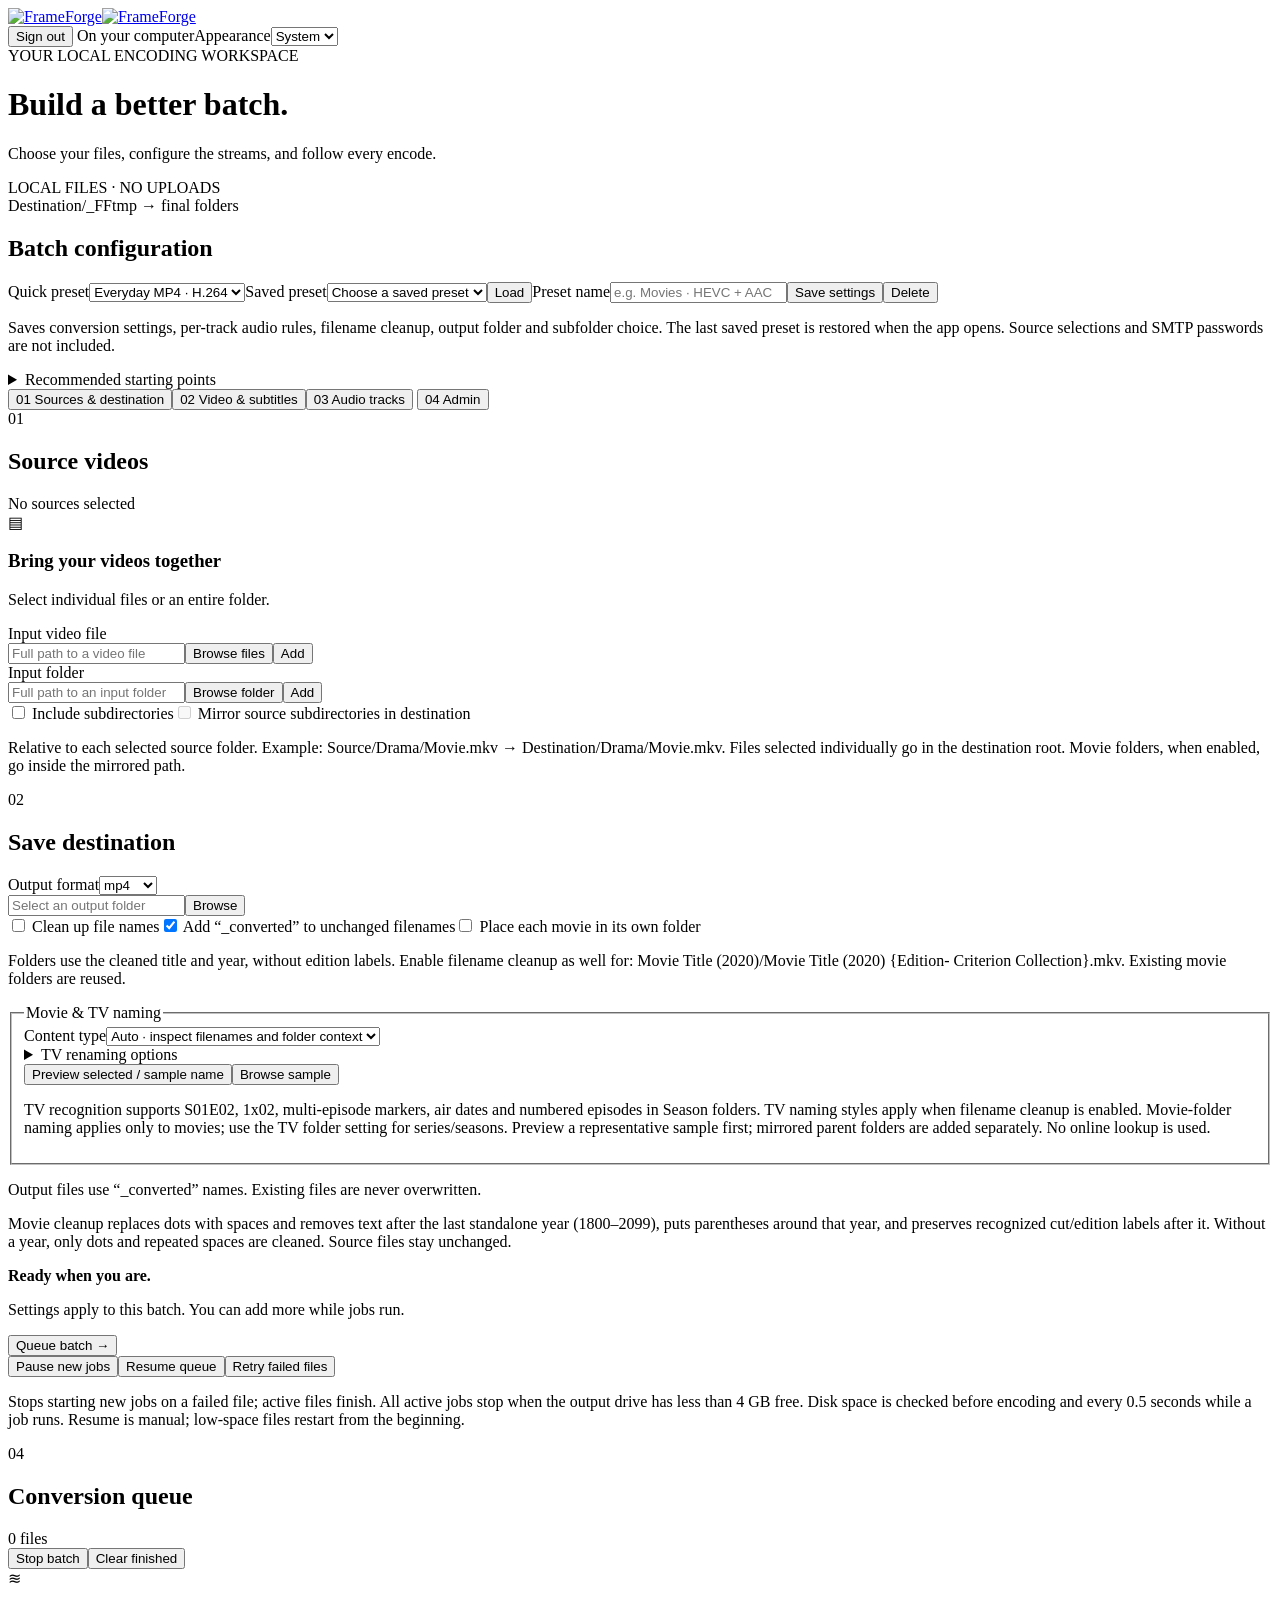
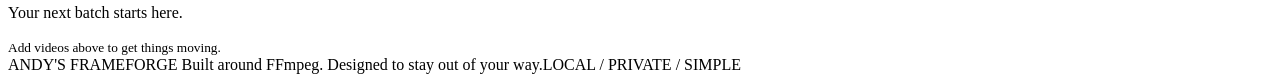
==== static/index.html @ b0383fb5 "Publish FrameForge 0.9.0-beta.7 Add the standalone and Docker app, token login, NVENC controls, HDR " ====
<!doctype html>
<html lang="en">
<head>
<meta charset="utf-8">
<meta name="viewport" content="width=device-width,initial-scale=1">
<script>(()=>{let t='system';try{t=localStorage.getItem('frameforge-theme')||'system'}catch{}if(!['system','light','dark'].includes(t))t='system';document.documentElement.dataset.theme=t==='system'?(matchMedia('(prefers-color-scheme: dark)').matches?'dark':'light'):t;document.documentElement.dataset.themePreference=t})();</script><title>FrameForge · Video converter</title>
<link rel="stylesheet" href="/style.css">
</head>
<body>
<header><a class="brand" href="/" aria-label="FrameForge home"><img class="brand-logo logo-light" src="/logo.png" alt="FrameForge"><img class="brand-logo logo-dark" src="/logo-dark.png" alt="FrameForge"></a><div class="header-actions">
<span id="appVersion" class="app-version" aria-label="Application version"></span>
<button id="logout" type="button">Sign out</button><span class="online"><i></i> On your computer</span><label class="theme-control">Appearance<select id="themeMode" aria-label="Color theme"><option value="system">System</option>
<option value="light">Light</option>
<option value="dark">Dark</option></select></label>
</div></header>
<main class="app-main"><div class="intro desktop-intro">
<div>
<div class="eyebrow">YOUR LOCAL ENCODING WORKSPACE</div>
<h1>Build a better batch.</h1>
<p>Choose your files, configure the streams, and follow every encode.</p>
</div>
<div class="workspace-note">LOCAL FILES · NO UPLOADS<br><span>Destination/_FFtmp → final folders</span>
</div>
</div>
<div class="desktop-dashboard">
<div class="editor-column">
<section class="panel saved"><div class="section-title"><h2>Batch configuration</h2></div>
<div class="preset-bar">
<label>Quick preset<select id="quick"><option value="balanced" selected>Everyday MP4 · H.264</option>
<option value="small">Smaller MP4 · HEVC</option>
<option value="web">Web video · WebM</option>
<option value="edit">Editing · ProRes MOV</option>
<option value="copy">Remux · copy streams</option>
<option value="custom">Custom settings</option></select></label><label>Saved preset<select id="savedPreset"><option value="">Choose a saved preset</option></select></label><button id="loadPreset">Load</button><label>Preset name<input id="presetName" placeholder="e.g. Movies · HEVC + AAC"></label><button id="savePreset" class="primary">Save settings</button><button id="deletePreset">Delete</button>
</div>
<p class="hint">Saves conversion settings, per-track audio rules, filename cleanup, output folder and subfolder choice. The last saved preset is restored when the app opens. Source selections and SMTP passwords are not included.</p>
<details class="recommendations"><summary>Recommended starting points</summary><p>Start with a short sample before processing a large batch. These are starting points, not guarantees of size or quality.</p>
<ul>
<li>
<b>Everyday playback:</b> MP4, H.264 CRF 23, Medium, original resolution/frame rate, AAC stereo 192 kbps.</li>
<li>
<b>Smaller files:</b> HEVC CRF 28; lower the number if you see artifacts. Confirm HEVC support on your player.</li>
<li>
<b>NVIDIA offline encoding:</b> try HEVC NVENC, CQ 23, P6, HQ, spatial AQ strength 8 and lookahead 16 where supported. Use P4 or Auto options for a simpler starting point. GPU and driver limits still apply.</li>
<li>
<b>Audio preservation:</b> MKV with original audio copy; add AAC stereo 192 kbps as a second output for portable playback. For Dolby Digital 5.1, try AC-3 448–640 kbps.</li>
<li>
<b>HDR and subtitles:</b> inspect a source first. Choose HDR10 for a compatible HDR display, SDR for an SDR display, and Auto processing. Keep subtitles soft when possible; burning is permanent and follows crop/resize.</li>
</ul>
<p>Quick presets set only their core fields. Review HDR, subtitle and per-track settings separately, then save your complete configuration above.</p>
<p><a href="https://docs.nvidia.com/video-technologies/video-codec-sdk/13.1/ffmpeg-with-nvidia-gpu/" target="_blank" rel="noopener noreferrer">NVIDIA encoding guidance</a> · <a href="https://ffmpeg.org/ffmpeg-codecs.html" target="_blank" rel="noopener noreferrer">FFmpeg codec documentation</a></p></details></section><div class="panel workspace" id="settingsWorkspace">
<div class="settings-tabs" role="tablist" aria-label="Conversion settings">
<button id="tab-io" type="button" role="tab" aria-selected="true" aria-controls="panel-io" tabindex="0"><span class="tab-number">01</span> Sources &amp; destination</button><button id="tab-video" type="button" role="tab" aria-selected="false" aria-controls="panel-video" tabindex="-1"><span class="tab-number">02</span> Video &amp; subtitles</button><button id="tab-audio" type="button" role="tab" aria-selected="false" aria-controls="panel-audio" tabindex="-1"><span class="tab-number">03</span> Audio tracks</button>
<button id="tab-admin" type="button" role="tab" aria-selected="false" aria-controls="panel-admin" tabindex="-1"><span class="tab-number">04</span> Admin</button>
</div>
<section class="tab-panel sources" id="panel-io" role="tabpanel" aria-labelledby="tab-io" tabindex="0"><div class="source-column">
<div class="section-title">
<span class="step">01</span><h2>Source videos</h2>
<span class="muted" id="sourceCount">No sources selected</span>
</div>
<div class="drop">
<div class="file-icon">▤</div>
<h3>Bring your videos together</h3>
<p>Select individual files or an entire folder.</p>
<div class="source-inputs">
<label for="fileInput">Input video file</label><div class="path-row">
<input id="fileInput" placeholder="Full path to a video file"><button id="browseFiles">Browse files</button><button id="addFiles">Add</button>
</div>
<label for="folderInput">Input folder</label><div class="path-row">
<input id="folderInput" placeholder="Full path to an input folder"><button id="browseFolder">Browse folder</button><button id="addFolder">Add</button>
</div>
</div>
</div>
<div id="sources" class="source-list"></div>
<label class="check"><input id="recursive" type="checkbox"> Include subdirectories</label><label class="check"><input id="mirrorDirs" type="checkbox" disabled> Mirror source subdirectories in destination</label><p class="hint">Relative to each selected source folder. Example: Source/Drama/Movie.mkv → Destination/Drama/Movie.mkv. Files selected individually go in the destination root. Movie folders, when enabled, go inside the mirrored path.</p>
</div>
<div class="output">
<div class="section-title">
<span class="step">02</span><h2>Save destination</h2>
</div>
<label>Output format<select id="format"><option>mp4</option>
<option>mkv</option>
<option>mov</option>
<option>webm</option>
<option>avi</option></select></label><div class="path-row">
<input id="output" placeholder="Select an output folder" aria-label="Output folder path"><button id="chooseOutput">Browse</button>
</div>
<label class="check"><input id="cleanNames" type="checkbox"> Clean up file names</label><label class="check"><input id="addConverted" type="checkbox" checked> Add “_converted” to unchanged filenames</label><label class="check"><input id="ownFolder" type="checkbox"> Place each movie in its own folder</label><p class="hint">Folders use the cleaned title and year, without edition labels. Enable filename cleanup as well for: Movie Title (2020)/Movie Title (2020) {Edition- Criterion Collection}.mkv. Existing movie folders are reused.</p>
<fieldset id="namingControls">
<legend>Movie &amp; TV naming</legend>
<label>Content type<select id="contentType"><option value="auto">Auto · inspect filenames and folder context</option>
<option value="movie">Treat as movies</option>
<option value="tv">Treat as TV episodes</option></select></label><details><summary>TV renaming options</summary><label>TV filename style<select id="tvPattern"><option value="standard">Series - S01E02 - Episode Title</option>
<option value="compact">Series S01E02 · compact</option>
<option value="x">Series - 1x02 - Episode Title</option></select></label><label>TV output folders<select id="tvFolders"><option value="none">No additional TV folders</option>
<option value="series">Series folder</option>
<option value="season">Series / Season 01 folders</option></select></label><label class="check"><input id="tvKeepTitle" type="checkbox" checked> Keep detected episode title</label><label class="check"><input id="tvKeepYear" type="checkbox" checked> Keep detected series year</label></details><div class="button-row">
<button id="previewNaming" type="button">Preview selected / sample name</button><button id="browseNamingSample" type="button">Browse sample</button>
</div>
<p class="hint">TV recognition supports S01E02, 1x02, multi-episode markers, air dates and numbered episodes in Season folders. TV naming styles apply when filename cleanup is enabled. Movie-folder naming applies only to movies; use the TV folder setting for series/seasons. Preview a representative sample first; mirrored parent folders are added separately. No online lookup is used.</p>
</fieldset>
<p class="hint" id="namePreview">Output files use “_converted” names. Existing files are never overwritten.</p>
<p class="hint">Movie cleanup replaces dots with spaces and removes text after the last standalone year (1800–2099), puts parentheses around that year, and preserves recognized cut/edition labels after it. Without a year, only dots and repeated spaces are cleaned. Source files stay unchanged.</p>
</div></section>
<section class="tab-panel" id="panel-video" role="tabpanel" aria-labelledby="tab-video" tabindex="0" hidden=""><div class="section-title"><h2>Video settings</h2></div>
<section class="video-basics content-card" aria-label="Video fundamentals"><div class="grid"><label>Video codec<select id="video"></select></label></div>
<div class="quality-head">
<label for="quality">Video quality</label><span id="qualityValue">CRF 23</span>
</div>
<input id="quality" type="range" min="0" max="51" value="23"><div class="range-labels">
<span>Higher quality / larger</span><span>Smaller file</span>
</div>
<p class="hint" id="qualityHint">CRF controls quality; output size varies with your footage.</p>
<div class="grid">
<label>Encoding speed<select id="preset"><option value="ultrafast">Ultrafast</option>
<option value="fast">Fast</option>
<option value="medium" selected>Medium</option>
<option value="slow">Slow · smaller files</option></select></label><label>Resolution<select id="scale"><option value="original">Keep original</option>
<option value="2160">Up to 2160p</option>
<option value="1080">Up to 1080p</option>
<option value="720">Up to 720p</option>
<option value="480">Up to 480p</option></select></label><label>Frame rate<select id="fps"><option value="original">Keep original</option>
<option>24</option>
<option>25</option>
<option>30</option>
<option>60</option></select></label>
</div>
</section><fieldset id="scanControls">
<legend>Deinterlace &amp; telecine</legend>
<div class="grid">
<label>Scan correction<select id="scanMode"><option value="off">Off · preserve source</option>
<option value="auto">Auto · sampled detection, BWDIF if interlaced</option>
<option value="bwdif_frame">BWDIF · one frame per input frame</option>
<option value="bwdif_field">BWDIF bob · one frame per field</option>
<option value="yadif_frame">YADIF · one frame per input frame</option>
<option value="yadif_field">YADIF bob · one frame per field</option>
<option value="ivtc">3:2 inverse telecine · 29.97 → 23.976</option>
<option value="fieldmatch">Field matching only · 2:2 material</option></select></label><label>Field order<select id="fieldOrder"><option value="auto">Auto</option>
<option value="tff">Top field first</option>
<option value="bff">Bottom field first</option></select></label>
</div>
<label class="check"><input id="detectInterlace" type="checkbox"> Detect and report interlace / repeated fields before each encode</label><div class="button-row">
<button id="inspectScan" type="button">Analyze selected / sample file</button><button id="browseScanSample" type="button">Browse sample</button>
</div>
<p id="scanInfo" class="hint" role="status">Auto mode samples up to three scenes per file. Manual inspection samples the opening 300 frames. Detection is heuristic; possible telecine is reported for review, never automatically decimated.</p>
<p class="hint">Use inverse telecine only for consistent 3:2 film cadence at about 29.97/30 fps. Mixed film/video needs individual inspection. Bob doubles the frame rate; keep the frame-rate setting at Original. Processing order: scan correction → HDR conversion → crop → resize → burned subtitles. Requires video encoding.</p>
</fieldset>
<fieldset id="performanceControls">
<legend>CPU threads and parallel jobs</legend>
<div class="grid">
<label>CPU threads per encode<input id="cpuThreads" type="number" min="0" max="256" step="1" value="0"><small>0 = FFmpeg automatic</small></label><label>Concurrent CPU jobs<select id="cpuJobs"><option>1</option>
<option>2</option>
<option>3</option>
<option>4</option>
<option>5</option>
<option>6</option>
<option>7</option>
<option>8</option></select></label><label>Concurrent GPU jobs<select id="gpuJobs"><option>1</option>
<option>2</option>
<option>3</option>
<option>4</option>
<option>5</option>
<option>6</option>
<option>7</option>
<option>8</option></select></label>
</div>
<button id="applyPerformance" type="button">Apply queue limits</button><p class="hint" id="performanceInfo"></p>
<p class="hint">Start with 1 job per device type. NVENC uses encoding sessions, not selectable GPU compute threads. CPU and GPU limits are independent and apply across the entire queue, regardless of GPU index. Stream-copy jobs use a CPU slot. Apply changes the queue limits now; starting a batch also applies them. Reducing a limit lets active jobs finish. CPU threads affect newly queued jobs and are an encoder/filter request, not a hard cap on all system threads.</p>
</fieldset>
<fieldset id="nvencControls" hidden>
<legend>NVIDIA NVENC options</legend>
<div class="grid">
<label>NVENC preset<select id="nvPreset"><option value="auto">Encoder default</option>
<option value="p1">P1 · fastest</option>
<option value="p2">P2 · speed / quality</option>
<option value="p3">P3 · speed / quality</option>
<option value="p4" selected>P4 · balanced</option>
<option value="p5">P5 · speed / quality</option>
<option value="p6">P6 · speed / quality</option>
<option value="p7">P7 · slowest / best quality</option></select></label>
<label>Tuning<select id="nvTune"><option value="auto">Encoder default</option>
<option value="hq">High quality</option>
<option value="ll">Low latency</option>
<option value="ull">Ultra low latency</option></select></label>
<label>Rate control<select id="nvRate"><option value="cq">Constant quality · VBR-CQ</option>
<option value="vbr">Variable bitrate · VBR</option>
<option value="cbr">Constant bitrate · CBR</option>
<option value="constqp">Constant quantizer · QP</option></select></label>
<label>Target bitrate · Mbps<input id="nvBitrate" type="number" min="0.1" max="1000" step="0.1" value="5"></label>
<label>Maximum bitrate · Mbps<input id="nvMaxrate" type="number" min="0" max="1000" step="0.1" value="0"><small>0 = uncapped / automatic</small></label>
<label>VBV buffer · Mbits<input id="nvBuffer" type="number" min="0" max="4000" step="0.1" value="0"><small>0 = automatic</small></label>
<label>NVENC multipass<select id="nvMultipass"><option value="auto">Encoder default</option>
<option value="disabled">Single pass</option>
<option value="qres">Two passes · quarter resolution</option>
<option value="fullres">Two passes · full resolution</option></select></label>
<label>Lookahead frames<select id="nvLookahead"><option value="auto">Encoder default</option>
<option>0</option>
<option>8</option>
<option>16</option>
<option>32</option></select></label>
<label>B-frames<select id="nvBframes"><option value="auto">Encoder default</option>
<option>0</option>
<option>1</option>
<option>2</option>
<option>3</option>
<option>4</option></select></label>
<label>Keyframe interval · frames<select id="nvGop"><option value="auto">Encoder default</option>
<option>24</option>
<option>48</option>
<option>60</option>
<option>120</option>
<option>240</option></select></label>
<label>Adaptive quantization<select id="nvAQ"><option value="auto">Encoder default</option>
<option value="off">Off</option>
<option value="spatial">Spatial AQ</option>
<option value="temporal">Temporal AQ</option></select></label>
<label>Spatial AQ strength<select id="nvAQStrength"><option>1</option>
<option>2</option>
<option>3</option>
<option>4</option>
<option>5</option>
<option>6</option>
<option>7</option>
<option selected>8</option>
<option>9</option>
<option>10</option>
<option>11</option>
<option>12</option>
<option>13</option>
<option>14</option>
<option>15</option></select></label>
<label>Bit depth<select id="nvDepth"><option value="8">8-bit · broad compatibility</option>
<option value="10">10-bit · HEVC / AV1</option></select></label>
<label>Video profile<select id="nvProfile"><option value="auto">Encoder default</option>
<option value="baseline">H.264 Baseline</option>
<option value="main">Main</option>
<option value="high">H.264 High</option>
<option value="main10">HEVC Main10</option></select></label>
<label>NVIDIA GPU index<select id="nvGPU"><option value="auto">Auto select</option>
<option>0</option>
<option>1</option>
<option>2</option>
<option>3</option>
<option>4</option>
<option>5</option>
<option>6</option>
<option>7</option></select></label>
</div>
<p class="hint">CQ / QP uses the quality slider above. VBR / CBR uses target bitrate. CQ 0 means automatic quality. Multipass runs within NVENC; it is not file-level two-pass encoding. Auto leaves that option to the encoder. Hardware can impose additional limits.</p>
<p class="hint" id="nvCapabilityNote"></p>
</fieldset>
<label class="check"><input id="autocrop" type="checkbox"> Auto detect and crop black borders</label><p class="hint">Samples multiple scenes per file before encoding; inspect results for mixed aspect ratios or very dark footage. Cropping requires video re-encoding.</p>
<fieldset id="hdrControls">
<legend>HDR / Dolby Vision conversion</legend>
<div class="grid">
<label>Color output<select id="hdrTarget"><option value="none">No HDR color conversion</option>
<option value="hdr10">HDR10 · BT.2020 / PQ / 10-bit HEVC</option>
<option value="sdr">SDR · tone-map to BT.709</option></select></label><label>Processing engine<select id="hdrEngine"><option value="auto">Auto · CPU or Dolby Vision libplacebo</option>
<option value="cpu">CPU · HDR10/PQ base layer</option>
<option value="libplacebo">libplacebo · Vulkan / Dolby Vision RPU</option></select></label><label>Tone-mapping algorithm<select id="hdrTone"><option value="hable">Hable</option>
<option value="mobius">Mobius</option>
<option value="reinhard">Reinhard</option></select></label><label>Source interpretation<select id="hdrSource"><option value="auto">Detect from metadata</option>
<option value="pq">Assume BT.2020 / HDR10 PQ</option>
<option value="dv5">Expect Dolby Vision profile 5</option></select></label><label>CPU source peak · nits<select id="hdrPeak"><option value="auto">Metadata / 1000 nit fallback</option>
<option>1000</option>
<option>4000</option>
<option>10000</option></select></label>
</div>
<label class="check"><input id="dvBaseLayer" type="checkbox"> Use HDR10-compatible Dolby Vision base layer only (discard RPU/EL/FEL)</label><label class="check"><input id="hdrDefaultMaster" type="checkbox"> Allow BT.2020/D65 mastering defaults if missing (software x265 only)</label><button id="inspectHDR">Inspect selected source</button><button id="browseHDRSample">Browse sample video</button><p id="hdrSourceInfo" class="hint">Select a file or browse a sample under the track editors to inspect its HDR metadata.</p>
<p id="hdrSupport" class="hint">HDR10 output requires 10-bit HEVC; SDR uses BT.709. Dolby Vision profile 5 requires decoded RPU metadata, libplacebo and Vulkan. Profile 7 / enhancement-layer sources require explicit compatible base-layer-only selection; full FEL reconstruction is not supported. SDR/unknown input is not relabeled as HDR.</p>
</fieldset>
<fieldset class="subtitle-settings">
<legend>Subtitles</legend>
<label>Subtitle streams<select id="subtitles"><option value="none">Do not include</option>
<option value="forced">Include forced streams only</option>
<option value="all">Include all subtitle streams</option>
<option value="custom">Choose tracks / burn subtitles</option></select></label><label>SRT sidecar export<select id="exportSrt"><option value="none">No SRT export</option>
<option value="all">Export all text subtitle tracks</option>
<option value="forced">Export forced text tracks</option>
<option value="custom">Choose tracks below</option></select></label><section id="subtitleEditor" hidden><h3>Subtitle tracks</h3>
<div class="button-row">
<button id="inspectSubtitles">Inspect first selected file</button><button id="browseSubtitleSample">Browse sample video</button>
</div>
<p id="subtitleSample" class="hint"></p>
<div id="subtitleRules"></div>
<p class="hint">Keep adds a selectable soft subtitle stream. Burn renders the track into the video; both can be selected together, and multiple tracks can be burned. Burn-in runs after HDR conversion, crop and resize. Bitmap subtitles default to fitting inside the cropped frame; original-coordinate placement is also available. Rules use subtitle track positions throughout the batch; a missing track stops the queue. Bitmap soft subtitles require MKV. Burned subtitles cannot be turned off during playback.</p></section><p class="hint">Keeps the first video track. Forced-only mode uses the source forced flags. Choose all streams or custom track selection for other subtitles. MKV preserves text and bitmap soft subtitles; MP4 / MOV / WebM need compatible text subtitles. Burned tracks become part of the video.</p>
<p class="hint">SRT files are saved beside the completed video using its final basename, language and source track number. Bitmap tracks need OCR; automatic export skips them with a notice. SRT preserves text and timing, but may lose source styling.</p>
</fieldset></section><section id="panel-audio" role="tabpanel" aria-labelledby="tab-audio" class="tab-panel" tabindex="0" hidden=""><div class="section-title"><h2>Audio settings</h2></div>
<p class="tab-description">Preserve the original, build a compatible mix, or give every track its own outputs.</p>
<label>Audio configuration<select id="audioMode"><option value="global">Same settings for selected tracks</option>
<option value="perTrack">Different settings / multiple outputs per track</option></select></label><div class="grid">
<label>Audio codec<select id="audio"></select></label><label>Audio bitrate<select id="bitrate"><option>96</option>
<option>128</option>
<option selected>192</option>
<option>256</option>
<option>320</option>
<option>384</option>
<option>448</option>
<option>512</option>
<option>640</option>
<option>768</option>
<option>1024</option></select><small>kbps</small></label><label>Audio tracks<select id="audioTracks"><option value="all">All audio tracks</option>
<option value="first">First audio track</option></select></label><label>Audio channels<select id="channels"><option value="original">Preserve source channels</option>
<option value="2">Downmix to stereo</option>
<option value="6">Convert to 5.1 (6 channels)</option></select></label>
</div>
<p class="hint">Audio settings apply to every selected audio track. AC-3 / E-AC-3 support up to 5.1 here. “Convert to 5.1” does not create real surround from stereo.</p>
<section id="audioEditor" hidden><h3>Per-track audio outputs</h3>
<p class="hint">Inspect a sample file to identify its audio tracks. Rules use audio track positions (track 1, track 2, …) in every file of the batch. Use separate batches for files with different layouts. A required track missing from a file stops the queue.</p>
<div class="button-row">
<button id="inspectSelected">Inspect first selected file</button><button id="browseAudioSample">Browse sample video</button>
</div>
<p id="audioSample" class="hint"></p>
<div id="audioRules"></div>
<button id="addAudioRule">＋ Add track rule</button><label>Tracks without a rule<select id="audioFallback"><option value="copy">Keep original (stream copy)</option>
<option value="drop">Do not include</option></select></label><p class="hint">Each output can copy the original or encode independently. Add an AAC output beside an original copy, for example. Removing every output from a rule drops that source track. Output settings apply only to that output; copy requires original channels.</p></section></section>
<section id="panel-admin" role="tabpanel" aria-labelledby="tab-admin" class="tab-panel" tabindex="0" hidden><div class="section-title"><h2>Admin</h2></div>
<p class="tab-description">Configure email notifications for conversion failures and completed queues.</p>
<section class="notifications"><div class="section-title"><h3>Email notifications</h3></div>
<label class="check"><input id="mailEnabled" type="checkbox"> Enable email notifications</label><div class="button-row mail-toggles">
<label class="check"><input id="mailFailure" type="checkbox" checked> File failure / low disk stop</label><label class="check"><input id="mailFinished" type="checkbox" checked> Queue finished</label>
</div>
<div class="grid">
<label>SMTP server<input id="mailHost" placeholder="smtp.example.com" autocomplete="off"></label><label>SMTP port<input id="mailPort" type="number" min="1" max="65535" value="587"></label><label>Security<select id="mailTLS"><option value="starttls">STARTTLS · usually port 587</option>
<option value="ssl">TLS · usually port 465</option>
<option value="none">None · trusted local relay</option></select></label><label>SMTP username<input id="mailUsername" autocomplete="off"></label><label>Sender address<input id="mailSender" type="email" placeholder="frameforge@example.com"></label><label>Recipient addresses<input id="mailRecipients" placeholder="you@example.com, other@example.com"></label><label>SMTP password<input id="mailPassword" type="password" autocomplete="new-password" placeholder="Session only; or use environment variable"></label>
</div>
<p class="hint">All email settings support FRAMEFORGE_SMTP_ environment variables; see .env.example. Non-empty environment values override saved Admin settings. Restart after changing them.</p>
<p class="hint" id="mailPasswordState">Passwords are kept only in server memory for this session. Set FRAMEFORGE_SMTP_PASSWORD for persistent credentials. Email settings and delivery history are stored locally.</p>
<div class="button-row">
<button id="saveMail" class="primary">Save email settings</button><button id="testMail">Save and send test email</button>
</div>
<div id="mailHistory" class="hint" role="status"></div></section></section>
</div>
<div class="launch">
<div>
<strong id="ready">Ready when you are.</strong><p>Settings apply to this batch. You can add more while jobs run.</p>
</div>
<button class="primary start" id="start">Queue batch <span>→</span></button>
</div>
<div id="message" role="status" aria-live="polite"></div>
</div>
<section class="panel queue" aria-label="Batch queue"><div id="queueStatus" class="queue-notice" role="status"></div>
<div class="button-row queue-controls">
<button id="pauseQueue">Pause new jobs</button><button id="resumeQueue" class="primary">Resume queue</button><button id="retryFailed">Retry failed files</button>
</div>
<p class="hint">Stops starting new jobs on a failed file; active files finish. All active jobs stop when the output drive has less than 4 GB free. Disk space is checked before encoding and every 0.5 seconds while a job runs. Resume is manual; low-space files restart from the beginning.</p>
<div class="section-title">
<span class="step">04</span><h2>Conversion queue</h2>
<span class="muted" id="queueCount">0 files</span><div class="queue-actions">
<button id="cancelAll">Stop batch</button><button id="clear">Clear finished</button>
</div>
</div>
<div id="queue"><div class="empty">
<span>≋</span><p>Your next batch starts here.</p>
<small>Add videos above to get things moving.</small>
</div></div></section>
</div>
<footer>ANDY'S FRAMEFORGE <span>Built around FFmpeg. Designed to stay out of your way.</span><span>LOCAL / PRIVATE / SIMPLE</span></footer></main>
<dialog id="browser"><div class="modal-head">
<h2 id="browseTitle">Choose files</h2>
<button id="closeBrowser" aria-label="Close browser">✕</button>
</div>
<div class="path-row">
<button id="up">↑ Up</button><input id="browsePath" aria-label="Browse folder path"><button id="go">Go</button>
</div>
<p class="hint">Browse your computer, or enter a full path (including a drive letter on Windows).</p>
<div id="entries"></div>
<div class="modal-bottom">
<span id="selectionCount">0 selected</span><button class="primary" id="selectBrowser">Use selection</button>
</div>
<p id="browseError" role="alert"></p></dialog><script src="/app.js"></script>
</body>
</html>
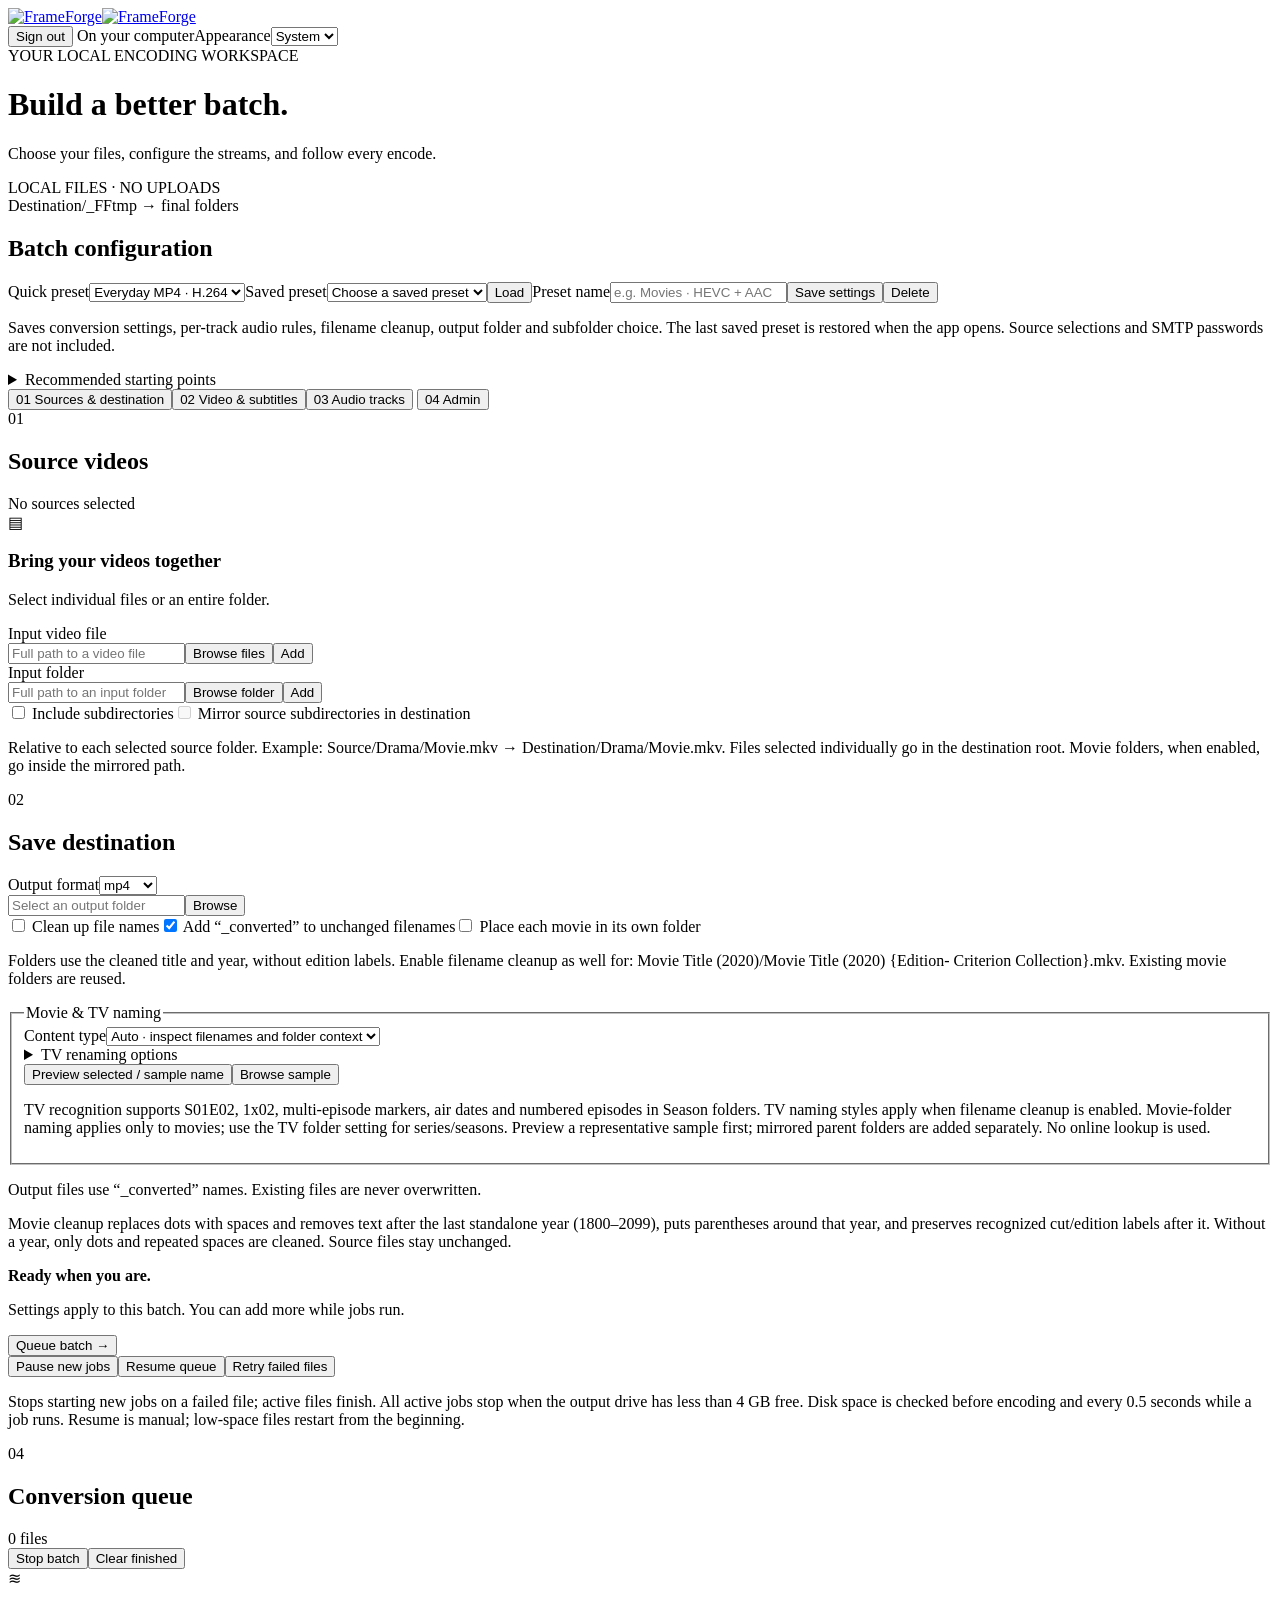
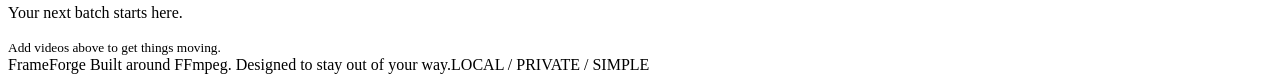
==== commit 257266c0: "Correct footer branding to FrameForge" ====
--- a/static/index.html
+++ b/static/index.html
@@ -5,7 +5,7 @@
 <meta name="viewport" content="width=device-width,initial-scale=1">
 <script>(()=>{let t='system';try{t=localStorage.getItem('frameforge-theme')||'system'}catch{}if(!['system','light','dark'].includes(t))t='system';document.documentElement.dataset.theme=t==='system'?(matchMedia('(prefers-color-scheme: dark)').matches?'dark':'light'):t;document.documentElement.dataset.themePreference=t})();</script><title>FrameForge · Video converter</title>
 <link rel="stylesheet" href="/style.css">
-</head>
+<link rel="icon" href="/favicon.ico?v=0.9.0-beta.8" sizes="any"><link rel="icon" type="image/png" sizes="256x256" href="/favicon.png?v=0.9.0-beta.8"></head>
 <body>
 <header><a class="brand" href="/" aria-label="FrameForge home"><img class="brand-logo logo-light" src="/logo.png" alt="FrameForge"><img class="brand-logo logo-dark" src="/logo-dark.png" alt="FrameForge"></a><div class="header-actions">
 <span id="appVersion" class="app-version" aria-label="Application version"></span>
@@ -356,7 +356,7 @@
 <small>Add videos above to get things moving.</small>
 </div></div></section>
 </div>
-<footer>ANDY'S FRAMEFORGE <span>Built around FFmpeg. Designed to stay out of your way.</span><span>LOCAL / PRIVATE / SIMPLE</span></footer></main>
+<footer>FrameForge <span>Built around FFmpeg. Designed to stay out of your way.</span><span>LOCAL / PRIVATE / SIMPLE</span></footer></main>
 <dialog id="browser"><div class="modal-head">
 <h2 id="browseTitle">Choose files</h2>
 <button id="closeBrowser" aria-label="Close browser">✕</button>
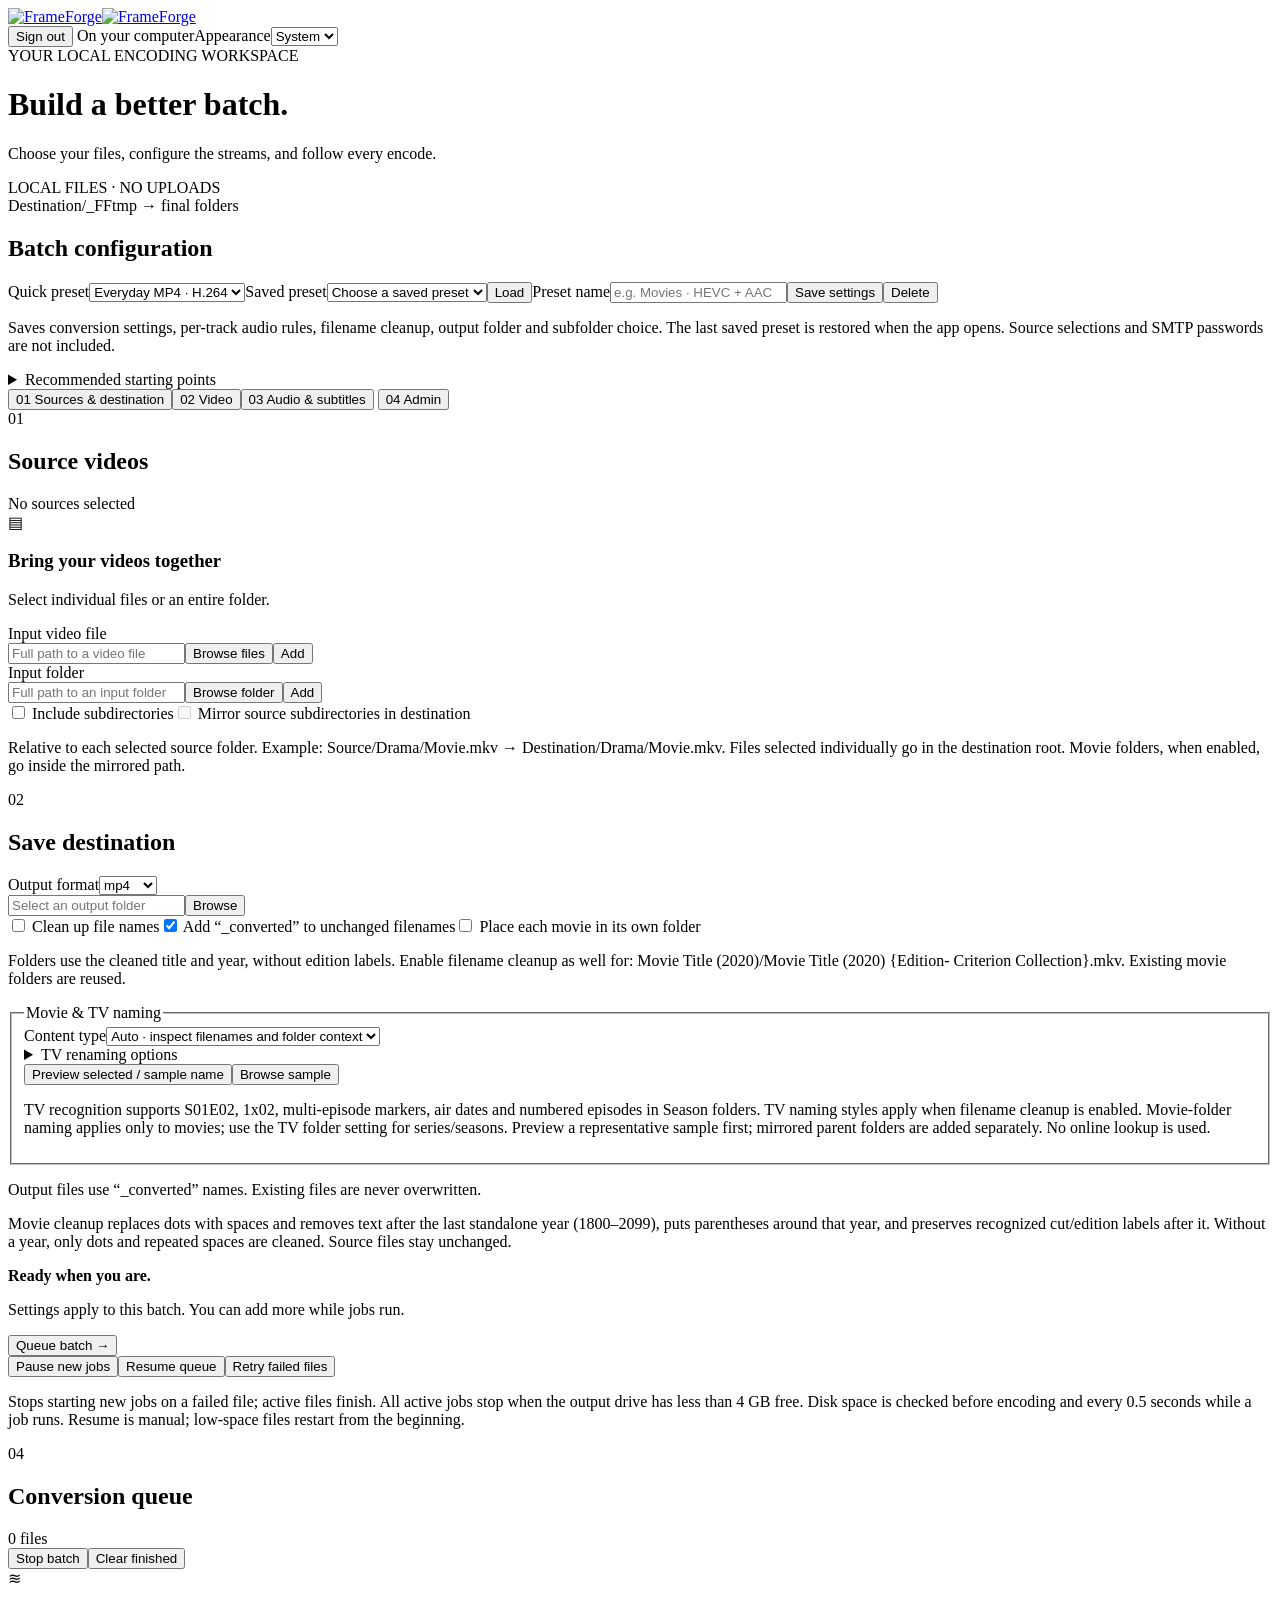
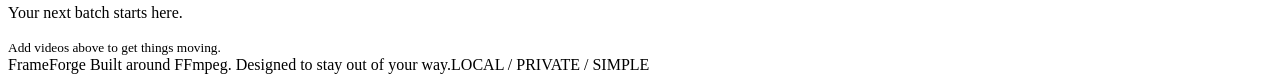
==== commit 478e3a0d: "Release 0.9.0.10: shared audio, subtitle rules and live FPS" ====
--- a/static/index.html
+++ b/static/index.html
@@ -5,7 +5,9 @@
 <meta name="viewport" content="width=device-width,initial-scale=1">
 <script>(()=>{let t='system';try{t=localStorage.getItem('frameforge-theme')||'system'}catch{}if(!['system','light','dark'].includes(t))t='system';document.documentElement.dataset.theme=t==='system'?(matchMedia('(prefers-color-scheme: dark)').matches?'dark':'light'):t;document.documentElement.dataset.themePreference=t})();</script><title>FrameForge · Video converter</title>
 <link rel="stylesheet" href="/style.css">
-<link rel="icon" href="/favicon.ico?v=0.9.0-beta.8" sizes="any"><link rel="icon" type="image/png" sizes="256x256" href="/favicon.png?v=0.9.0-beta.8"></head>
+<link rel="icon" href="/favicon.ico?v=0.9.0-beta.8" sizes="any">
+<link rel="icon" type="image/png" sizes="256x256" href="/favicon.png?v=0.9.0-beta.8">
+</head>
 <body>
 <header><a class="brand" href="/" aria-label="FrameForge home"><img class="brand-logo logo-light" src="/logo.png" alt="FrameForge"><img class="brand-logo logo-dark" src="/logo-dark.png" alt="FrameForge"></a><div class="header-actions">
 <span id="appVersion" class="app-version" aria-label="Application version"></span>
@@ -50,7 +52,7 @@
 <p>Quick presets set only their core fields. Review HDR, subtitle and per-track settings separately, then save your complete configuration above.</p>
 <p><a href="https://docs.nvidia.com/video-technologies/video-codec-sdk/13.1/ffmpeg-with-nvidia-gpu/" target="_blank" rel="noopener noreferrer">NVIDIA encoding guidance</a> · <a href="https://ffmpeg.org/ffmpeg-codecs.html" target="_blank" rel="noopener noreferrer">FFmpeg codec documentation</a></p></details></section><div class="panel workspace" id="settingsWorkspace">
 <div class="settings-tabs" role="tablist" aria-label="Conversion settings">
-<button id="tab-io" type="button" role="tab" aria-selected="true" aria-controls="panel-io" tabindex="0"><span class="tab-number">01</span> Sources &amp; destination</button><button id="tab-video" type="button" role="tab" aria-selected="false" aria-controls="panel-video" tabindex="-1"><span class="tab-number">02</span> Video &amp; subtitles</button><button id="tab-audio" type="button" role="tab" aria-selected="false" aria-controls="panel-audio" tabindex="-1"><span class="tab-number">03</span> Audio tracks</button>
+<button id="tab-io" type="button" role="tab" aria-selected="true" aria-controls="panel-io" tabindex="0"><span class="tab-number">01</span> Sources &amp; destination</button><button id="tab-video" type="button" role="tab" aria-selected="false" aria-controls="panel-video" tabindex="-1"><span class="tab-number">02</span> Video</button><button id="tab-audio" type="button" role="tab" aria-selected="false" aria-controls="panel-audio" tabindex="-1"><span class="tab-number">03</span> Audio &amp; subtitles</button>
 <button id="tab-admin" type="button" role="tab" aria-selected="false" aria-controls="panel-admin" tabindex="-1"><span class="tab-number">04</span> Admin</button>
 </div>
 <section class="tab-panel sources" id="panel-io" role="tabpanel" aria-labelledby="tab-io" tabindex="0"><div class="source-column">
@@ -269,27 +271,17 @@
 <label class="check"><input id="dvBaseLayer" type="checkbox"> Use HDR10-compatible Dolby Vision base layer only (discard RPU/EL/FEL)</label><label class="check"><input id="hdrDefaultMaster" type="checkbox"> Allow BT.2020/D65 mastering defaults if missing (software x265 only)</label><button id="inspectHDR">Inspect selected source</button><button id="browseHDRSample">Browse sample video</button><p id="hdrSourceInfo" class="hint">Select a file or browse a sample under the track editors to inspect its HDR metadata.</p>
 <p id="hdrSupport" class="hint">HDR10 output requires 10-bit HEVC; SDR uses BT.709. Dolby Vision profile 5 requires decoded RPU metadata, libplacebo and Vulkan. Profile 7 / enhancement-layer sources require explicit compatible base-layer-only selection; full FEL reconstruction is not supported. SDR/unknown input is not relabeled as HDR.</p>
 </fieldset>
-<fieldset class="subtitle-settings">
-<legend>Subtitles</legend>
-<label>Subtitle streams<select id="subtitles"><option value="none">Do not include</option>
-<option value="forced">Include forced streams only</option>
-<option value="all">Include all subtitle streams</option>
-<option value="custom">Choose tracks / burn subtitles</option></select></label><label>SRT sidecar export<select id="exportSrt"><option value="none">No SRT export</option>
-<option value="all">Export all text subtitle tracks</option>
-<option value="forced">Export forced text tracks</option>
-<option value="custom">Choose tracks below</option></select></label><section id="subtitleEditor" hidden><h3>Subtitle tracks</h3>
+</section><section id="panel-audio" role="tabpanel" aria-labelledby="tab-audio" class="tab-panel" tabindex="0" hidden=""><div class="section-title"><h2>Audio &amp; subtitles</h2></div>
+<p class="tab-description">Preserve the original, build a compatible mix, or give every track its own outputs.</p>
+<section class="audio-source-tools"><h3>Source audio tracks</h3>
+<p class="hint">Inspect a representative file to identify languages and track positions. Shared output settings apply once to each included track; use the advanced per-track mode to create multiple outputs from one source.</p>
 <div class="button-row">
-<button id="inspectSubtitles">Inspect first selected file</button><button id="browseSubtitleSample">Browse sample video</button>
-</div>
-<p id="subtitleSample" class="hint"></p>
-<div id="subtitleRules"></div>
-<p class="hint">Keep adds a selectable soft subtitle stream. Burn renders the track into the video; both can be selected together, and multiple tracks can be burned. Burn-in runs after HDR conversion, crop and resize. Bitmap subtitles default to fitting inside the cropped frame; original-coordinate placement is also available. Rules use subtitle track positions throughout the batch; a missing track stops the queue. Bitmap soft subtitles require MKV. Burned subtitles cannot be turned off during playback.</p></section><p class="hint">Keeps the first video track. Forced-only mode uses the source forced flags. Choose all streams or custom track selection for other subtitles. MKV preserves text and bitmap soft subtitles; MP4 / MOV / WebM need compatible text subtitles. Burned tracks become part of the video.</p>
-<p class="hint">SRT files are saved beside the completed video using its final basename, language and source track number. Bitmap tracks need OCR; automatic export skips them with a notice. SRT preserves text and timing, but may lose source styling.</p>
-</fieldset></section><section id="panel-audio" role="tabpanel" aria-labelledby="tab-audio" class="tab-panel" tabindex="0" hidden=""><div class="section-title"><h2>Audio settings</h2></div>
-<p class="tab-description">Preserve the original, build a compatible mix, or give every track its own outputs.</p>
-<label>Audio configuration<select id="audioMode"><option value="global">Same settings for selected tracks</option>
-<option value="perTrack">Different settings / multiple outputs per track</option></select></label><div class="grid">
-<label>Audio codec<select id="audio"></select></label><label>Audio bitrate<select id="bitrate"><option>96</option>
+<button id="inspectSelected">Inspect first selected file</button><button id="browseAudioSample">Browse sample video</button>
+</div>
+<p id="audioSample" class="hint"></p>
+</section><label>Audio configuration<select id="audioMode"><option value="global">Shared settings · all or selected tracks</option>
+<option value="perTrack">Advanced · per-track settings / multiple outputs</option></select></label><div class="grid">
+<label>Shared audio output<select id="audio"></select></label><label>Audio bitrate<select id="bitrate"><option>96</option>
 <option>128</option>
 <option selected>192</option>
 <option>256</option>
@@ -300,20 +292,37 @@
 <option>640</option>
 <option>768</option>
 <option>1024</option></select><small>kbps</small></label><label>Audio tracks<select id="audioTracks"><option value="all">All audio tracks</option>
-<option value="first">First audio track</option></select></label><label>Audio channels<select id="channels"><option value="original">Preserve source channels</option>
+<option value="first">First audio track</option>
+<option value="selected">Choose specific tracks</option></select></label><label>Audio channels<select id="channels"><option value="original">Preserve source channels</option>
 <option value="2">Downmix to stereo</option>
 <option value="6">Convert to 5.1 (6 channels)</option></select></label>
 </div>
 <p class="hint">Audio settings apply to every selected audio track. AC-3 / E-AC-3 support up to 5.1 here. “Convert to 5.1” does not create real surround from stereo.</p>
-<section id="audioEditor" hidden><h3>Per-track audio outputs</h3>
+<section id="sharedTrackSelection" hidden><h3>Tracks to include</h3>
+<div id="sharedAudioTracks"></div>
+<p class="hint">Track positions apply across the batch. A required position missing from a file stops the queue; use separate batches for different layouts. Unchecked tracks are omitted in shared mode.</p></section><section id="audioEditor" hidden><h3>Per-track audio outputs</h3>
 <p class="hint">Inspect a sample file to identify its audio tracks. Rules use audio track positions (track 1, track 2, …) in every file of the batch. Use separate batches for files with different layouts. A required track missing from a file stops the queue.</p>
-<div class="button-row">
-<button id="inspectSelected">Inspect first selected file</button><button id="browseAudioSample">Browse sample video</button>
-</div>
-<p id="audioSample" class="hint"></p>
 <div id="audioRules"></div>
 <button id="addAudioRule">＋ Add track rule</button><label>Tracks without a rule<select id="audioFallback"><option value="copy">Keep original (stream copy)</option>
-<option value="drop">Do not include</option></select></label><p class="hint">Each output can copy the original or encode independently. Add an AAC output beside an original copy, for example. Removing every output from a rule drops that source track. Output settings apply only to that output; copy requires original channels.</p></section></section>
+<option value="drop">Do not include</option></select></label><p class="hint">Each output can copy the original or encode independently. Add an AAC output beside an original copy, for example. Removing every output from a rule drops that source track. Output settings apply only to that output; copy requires original channels.</p></section><fieldset class="subtitle-settings">
+<legend>Subtitles</legend>
+<label>Subtitle streams<select id="subtitles"><option value="none">Do not include</option>
+<option value="forced">Include forced streams only</option>
+<option value="all">Include all subtitle streams</option>
+<option value="custom">Choose tracks / burn subtitles</option>
+<option value="englishForeign">Add English subtitles if first audio is foreign</option></select></label><p class="hint">Conditional English: checks the first source audio track, regardless of output audio selection. A recognized non-English language tag includes one existing tagged English subtitle track as default, preferring full subtitles over forced-only tracks. Unknown language or no English subtitles produces a queue notice. No speech detection, translation or downloads.</p>
+<label>SRT sidecar export<select id="exportSrt"><option value="none">No SRT export</option>
+<option value="all">Export all text subtitle tracks</option>
+<option value="forced">Export forced text tracks</option>
+<option value="custom">Choose tracks below</option></select></label><section id="subtitleEditor" hidden><h3>Subtitle tracks</h3>
+<div class="button-row">
+<button id="inspectSubtitles">Inspect first selected file</button><button id="browseSubtitleSample">Browse sample video</button>
+</div>
+<p id="subtitleSample" class="hint"></p>
+<div id="subtitleRules"></div>
+<p class="hint">Keep adds a selectable soft subtitle stream. Burn renders the track into the video; both can be selected together, and multiple tracks can be burned. Burn-in runs after HDR conversion, crop and resize. Bitmap subtitles default to fitting inside the cropped frame; original-coordinate placement is also available. Rules use subtitle track positions throughout the batch; a missing track stops the queue. Bitmap soft subtitles require MKV. Burned subtitles cannot be turned off during playback.</p></section><p class="hint">Keeps the first video track. Forced-only mode uses the source forced flags. Choose all streams or custom track selection for other subtitles. MKV preserves text and bitmap soft subtitles; MP4 / MOV / WebM need compatible text subtitles. Burned tracks become part of the video.</p>
+<p class="hint">SRT files are saved beside the completed video using its final basename, language and source track number. Bitmap tracks need OCR; automatic export skips them with a notice. SRT preserves text and timing, but may lose source styling.</p>
+</fieldset></section>
 <section id="panel-admin" role="tabpanel" aria-labelledby="tab-admin" class="tab-panel" tabindex="0" hidden><div class="section-title"><h2>Admin</h2></div>
 <p class="tab-description">Configure email notifications for conversion failures and completed queues.</p>
 <section class="notifications"><div class="section-title"><h3>Email notifications</h3></div>
